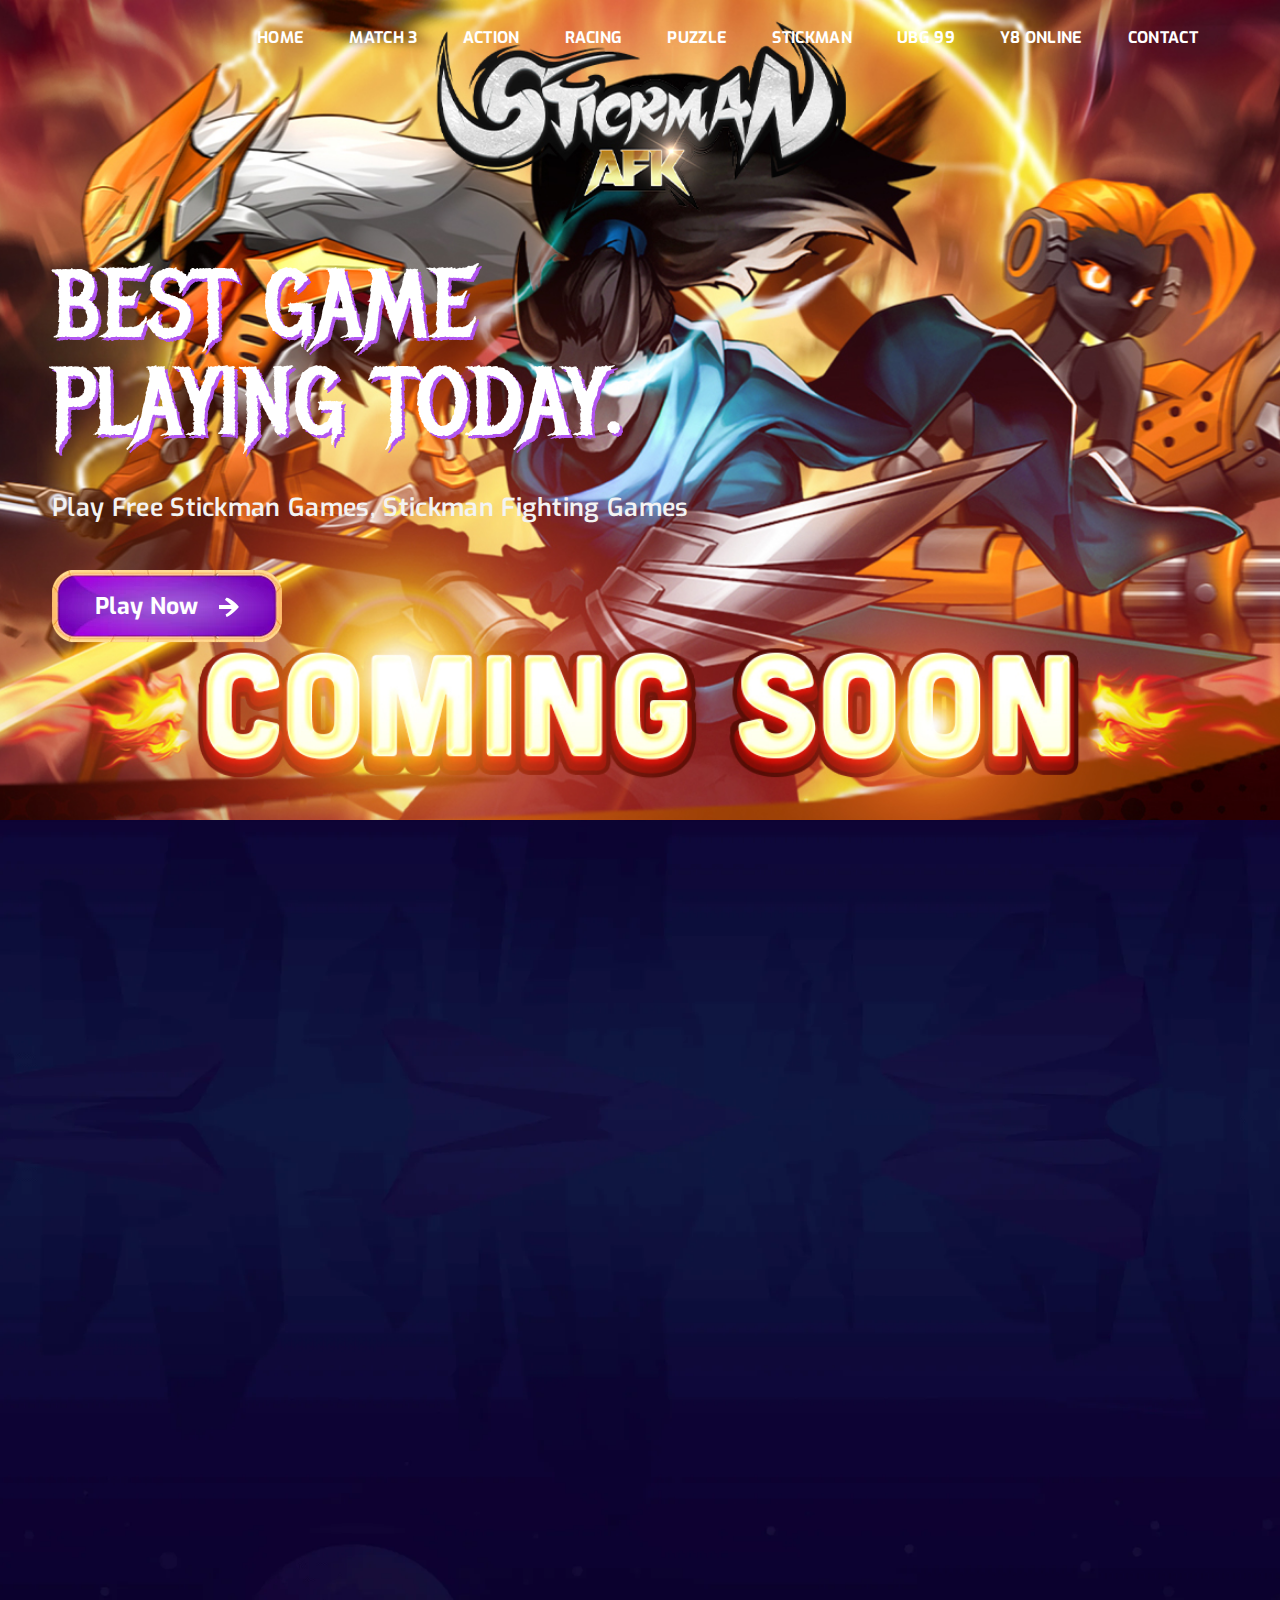
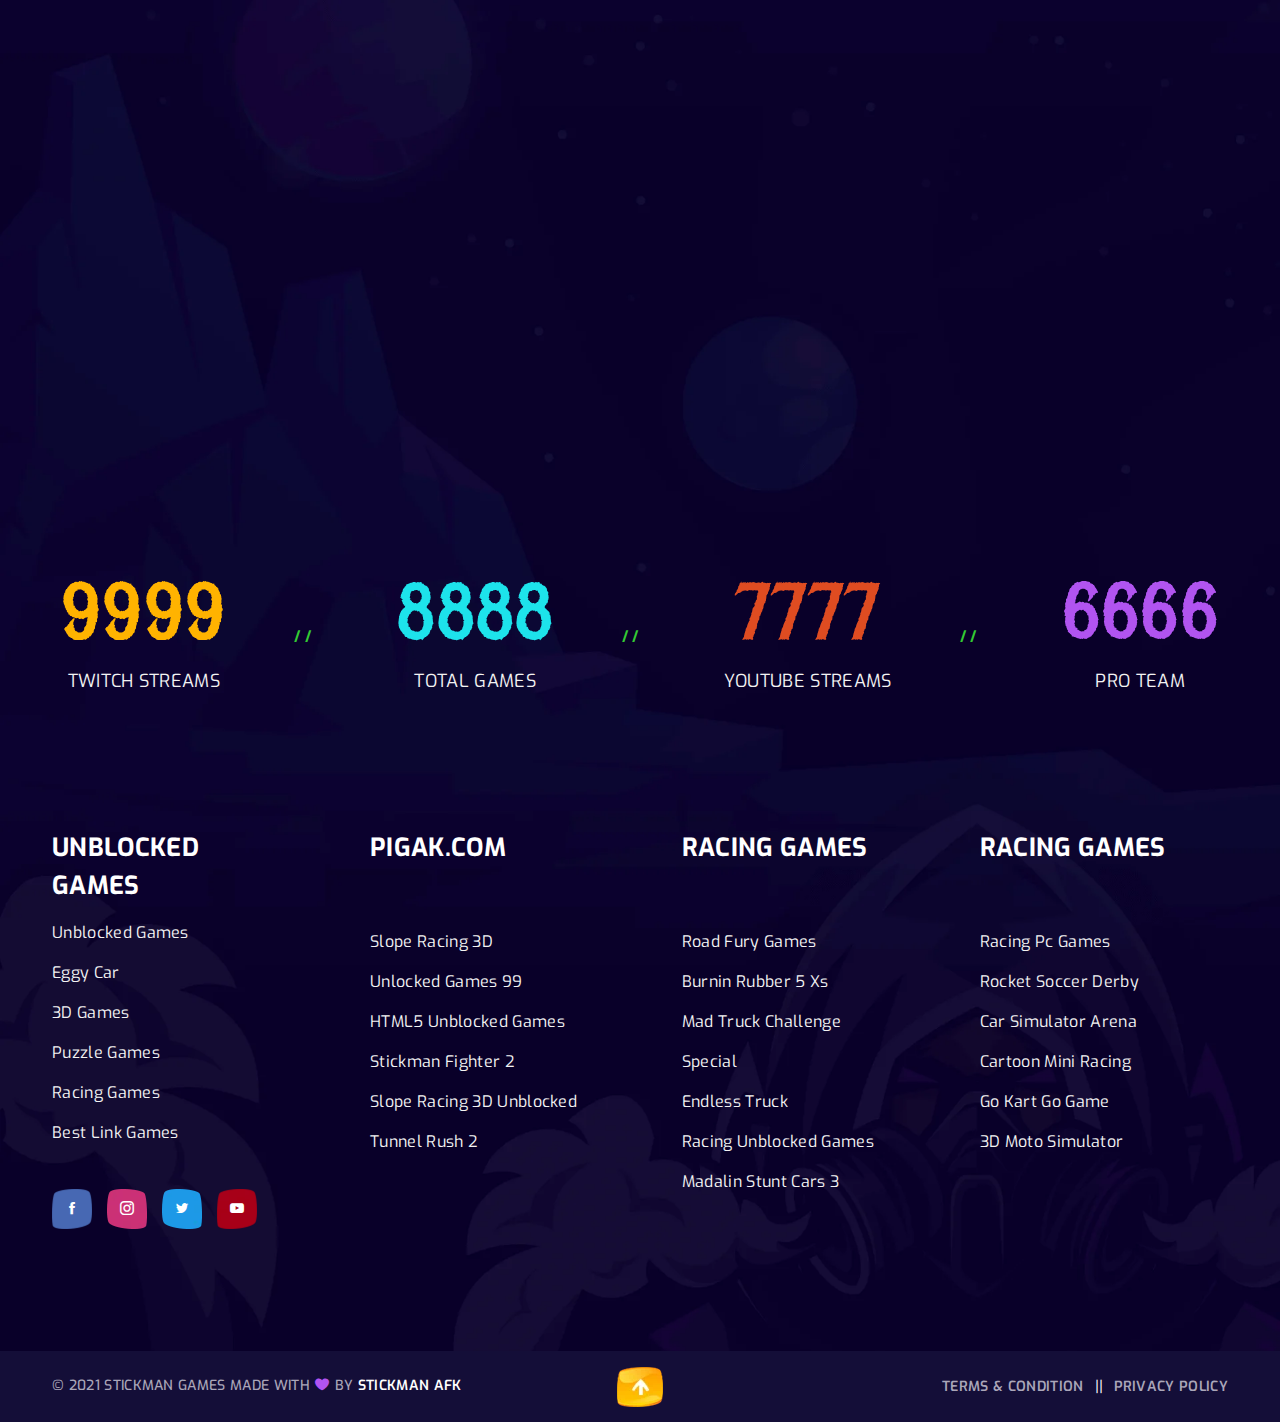
==== index.html @ e015d8ce "update" ====
<!doctype html>
<html class="no-js" lang="en">
    <head>
    <meta charset="utf-8">
    <meta http-equiv="x-ua-compatible" content="ie=edge">
    <title>Stickman AFK - Stickman Fighting Games</title>
    <meta name="description" content="Bonx is a terrific esports website template with a slick and modern look.  It’s a robust gaming HTML template for bloggers and online gamers who want to share their enthusiasm for games on the internet."/>
    <meta name="keywords" content="	bootstrap, clean, esports, game, game portal, Game website, gamer, games, gaming, magazine, match, modern, online game, sport, sports">
    <meta name="author" content="Code Carnival">
    <meta name="viewport" content="width=device-width, initial-scale=1">
    <!-- Add site Favicon -->
    <link rel="shortcut icon" href="assets/img/favicon.ico" type="image/png">

    <!-- CSS 
    ========================= -->
    <link rel="preconnect" href="https://fonts.googleapis.com">
    <link rel="preconnect" href="https://fonts.gstatic.com" crossorigin>
    <link href="https://fonts.googleapis.com/css2?family=Exo:ital,wght@0,100;0,200;0,300;0,400;0,500;0,600;0,700;0,800;0,900;1,100;1,200;1,300;1,400;1,500;1,600;1,700;1,800;1,900&family=Metal+Mania&display=swap" rel="stylesheet">

    <link rel="stylesheet" href="assets/css/vendor/bootstrap.min.css">
    <link rel="stylesheet" href="assets/css/slick.css">
    <link rel="stylesheet" href="assets/css/icofont.min.css">
    <link rel="stylesheet" href="assets/css/animate.css">
    <link rel="stylesheet" href="assets/css/nice-select.css">
    <link rel="stylesheet" href="assets/css/magnific-popup.css">
    <!-- Main Style CSS -->
    <link rel="stylesheet" href="assets/css/style.css">
    <meta name="google-site-verification" content="j2rJjGB6DORj92zEKxpAeCwehFpdyvsWDO4fU6Xma70" />
    <!-- Google tag (gtag.js) -->
    <script async src="https://www.googletagmanager.com/gtag/js?id=G-11KP420MBT"></script>
    <script>
    window.dataLayer = window.dataLayer || [];
    function gtag(){dataLayer.push(arguments);}
    gtag('js', new Date());

    gtag('config', 'G-11KP420MBT');
    </script>
    </head>
    <body class="body__bg" data-bgimg="assets/img/bg/body-bg.webp">

    <!--header area start-->
    <header class="header_section header_transparent sticky-header">
        <div class="container">
            <div class="row">
                <div class="col-12">
                    <div class="main_header d-flex justify-content-between align-items-center">
                        <div class="header_logo"></div>
                        <!--main menu start-->
                        <div class="main_menu d-none d-lg-block"> 
                            <nav>  
                                <ul class="d-flex">
                                    <li><a href="index.html">Home</a></li> 
                                    <li><a href="https://pigak.com/3d-game.html" target="_blank">Match 3</a></li>
                                    <li><a href="https://pigak.com/action.html" target="_blank">Action</a></li>
                                    <li><a href="https://racingpcgame.com" target="_blank">Racing</a></li>
                                    <li><a href="https://pigak.com/puzzle.html" target="_blank">Puzzle</a></li>
                                    <li><a href="https://stickmanafk.github.io" target="_blank">Stickman</a></li>
                                    <li><a href="https://unblockedgames99.github.io" target="_blank">Ubg 99</a></li>
                                    <li><a href="https://y8online.github.io" target="_blank">Y8 online</a></li>
                                    <li><a href="contact.html">Contact</a></li>
                                </ul>  
                            </nav>
                        </div>
                        <!--main menu end-->
                    </div>
                </div>
            </div>
        </div>
    </header>
    <!--header area end-->

    <!--offcanvas menu area start-->
    <div class="offcanvas offcanvas-start" tabindex="-1" id="offcanvasMenu">
        <div class="offcanvas-header justify-content-end">
            <button type="button" class="btn-close text-reset" data-bs-dismiss="offcanvas" aria-label="Close"></button>
        </div>
        <div class="offcanvas-body">
            <ul class="offcanvas_main_menu">
                <li class="menu-item-has-children active">
                    <a href="index.html">Home</a>
                </li>
                <li class="menu-item-has-children"><a href="#">Match</a></li>
                <li class="menu-item-has-children"><a href="#">Pages</a></li>
                <li class="menu-item-has-children">
                    <a href="#">blog</a></li>
                <li class="menu-item-has-children"><a href="contact.html">Contact Us</a></li>
            </ul>
        </div>
    </div>
    <!--offcanvas menu area end-->

    <!-- page wrapper start -->
    <div class="page_wrapper">

        <!--slide banner section start-->
        <section class="hero_banner_section d-flex align-items-center mb-130" data-bgimg="assets/img/stickmanfighter2/stickman-afk.jpg">
            <div class="container">
                <div class="hero_banner_inner">
                    <div class="row align-items-center">
                        <div class="col-12">
                            <div class="hero_content">
                                <h1 class="wow fadeInUp" data-wow-delay="0.1s" data-wow-duration="1.1s">Best Game <br>
                                    Playing Today.</h1>
                                <p class="wow fadeInUp" data-wow-delay="0.2s" data-wow-duration="1.2s">Play Free Stickman Games, Stickman Fighting Games</p>
                                <a class="btn btn-link wow fadeInUp" data-wow-delay="0.3s" data-wow-duration="1.3s" href="stickman-fighter-2.html">Play Now <img width="20" height="20" src="assets/img/icon/arrrow-icon.webp" alt="stickman-fighter-epic-battle-2"> </a>
                            </div>
                        </div>
                    </div>
                </div>    
            </div>
        </section>
        <!--slider area end-->
        <!-- player list section start -->
        <section class="player_list_section mb-125">
                    <div class="container">
                        <div class="row mb-n50">

                            <div class="col-lg-4 col-md-6 col-12 mb-50"> 
                                <!--  Single Player List Start-->
                                <div class="player_list_single_item wow fadeInLeft" data-wow-delay="0.3s" data-wow-duration="1.1s">
                                    <div class="top">
                                        <a class="image" href=""><img src="assets/img/stickmanfighter2/stickman-fighter-epic-battle-2.png" alt="stickman-fighter-epic-battle-2"></a>
                                        <div class="overlay">
                                            <div class="social-link">
                                                <a href="https://www.instagram.com/racingpcgames" target="_blank" rel="noopener noreferrer"><i class="icofont-instagram"></i></a> 
                                                <a href="https://www.facebook.com/unblockedgames" target="_blank" rel="noopener noreferrer"><i class="icofont-facebook"></i></a> 
                                                <a href="https://twitter.com/gamesnoads" target="_blank" rel="noopener noreferrer"><i class="icofont-twitter"></i></a> 
                                                <a href="https://www.youtube.com/@unblockedgamesworld" target="_blank" rel="noopener noreferrer"><i class="icofont-youtube-play"></i></a> 
                                            </div>
                                        </div>
                                    </div>
                                    <div class="content">
                                        <h4 class="title"><a href="stickman-fighter-2.html">Stickman Fighter 2</a></h4>
                                        <h5 class="level-text"></h5>
        
                                        <div class="content-shape-img">
                                            <img width="351" height="126" src="assets/img/others/tam-text-shape.webp" alt="stickman-fighter-2">
                                            <img width="351" height="126" src="assets/img/others/tam-text-shape2.webp" alt="stickman-fighter-epic-battle-2">
                                        </div>
                                    </div>
        
                                </div>
                                <!--  Single Player List End-->
                            </div>

                            <div class="col-lg-4 col-md-6 col-12 mb-50">
                                <!--  Single Player List Start-->
                                <div class="player_list_single_item wow fadeInLeft" data-wow-delay="0.1s" data-wow-duration="1.1s">
                                    <div class="top">
                                        <a class="image" href="stick-merge-halloween.html"><img src="assets/img/stickmergehalloween/stick-merge-halloween-logo.png" alt="stick-merge-halloween"></a>
                                        <div class="overlay">
                                            <div class="social-link">
                                                <a href="https://www.instagram.com/racingpcgames" target="_blank" rel="noopener noreferrer"><i class="icofont-instagram"></i></a> 
                                                <a href="https://www.facebook.com/unblockedgames" target="_blank" rel="noopener noreferrer"><i class="icofont-facebook"></i></a> 
                                                <a href="https://twitter.com/gamesnoads" target="_blank" rel="noopener noreferrer"><i class="icofont-twitter"></i></a> 
                                                <a href="https://www.youtube.com/@unblockedgamesworld" target="_blank" rel="noopener noreferrer"><i class="icofont-youtube-play"></i></a> 
                                            </div>
                                        </div>
                                    </div>
                                    <div class="content">
                                        <h4 class="title"><a href="stick-merge-halloween.html">Stick Merge Halloween</a></h4>
                                        <h5 class="level-text"></h5>
        
                                        <div class="content-shape-img">
                                            <img width="351" height="126" src="assets/img/others/tam-text-shape.webp" alt="stick-merge-halloween">
                                            <img width="351" height="126" src="assets/img/others/tam-text-shape2.webp" alt="stick-merge-halloween">
                                        </div>
                                    </div>
        
                                </div>
                                <!--  Single Player List End-->
                            </div>
                            <div class="col-lg-4 col-md-6 col-12 mb-50">
                                <!--  Single Player List Start-->
                                <div class="player_list_single_item wow fadeInLeft" data-wow-delay="0.2s" data-wow-duration="1.1s">
                                    <div class="top">
                                        <a class="image" href="stick-merge.html"><img src="assets/img/stickmerge/stickmerge.png" alt="stick-merge"></a>
                                        <div class="overlay">
                                            <div class="social-link">
                                                <a href="https://www.instagram.com/racingpcgames" target="_blank" rel="noopener noreferrer"><i class="icofont-instagram"></i></a> 
                                                <a href="https://www.facebook.com/unblockedgames" target="_blank" rel="noopener noreferrer"><i class="icofont-facebook"></i></a> 
                                                <a href="https://twitter.com/gamesnoads" target="_blank" rel="noopener noreferrer"><i class="icofont-twitter"></i></a> 
                                                <a href="https://www.youtube.com/@unblockedgamesworld" target="_blank" rel="noopener noreferrer"><i class="icofont-youtube-play"></i></a> 
                                            </div>
                                        </div>
                                    </div>
                                    <div class="content">
                                        <h4 class="title"><a href="stick-merge.html">Stick Merge</a></h4>
                                        <h5 class="level-text"></h5>
        
                                        <div class="content-shape-img">
                                            <img width="351" height="126" src="assets/img/others/tam-text-shape.webp" alt="stick-merge">
                                            <img width="351" height="126" src="assets/img/others/tam-text-shape2.webp" alt="stick-merge">
                                        </div>
                                    </div>
        
                                </div>
                                <!--  Single Player List End-->
                            </div>
                            <div class="col-lg-4 col-md-6 col-12 mb-50">
                                <!--  Single Player List Start-->
                                <div class="player_list_single_item wow fadeInLeft" data-wow-delay="0.4s" data-wow-duration="1.1s">
                                    <div class="top">
                                        <a class="image" href=""><img src="assets/img/stickmanfighter/logo.png" alt="stickman-fighter-epic-battle"></a>
                                        <div class="overlay">
                                            <div class="social-link">
                                                <a href="https://www.instagram.com/racingpcgames" target="_blank" rel="noopener noreferrer"><i class="icofont-instagram"></i></a> 
                                                <a href="https://www.facebook.com/unblockedgames" target="_blank" rel="noopener noreferrer"><i class="icofont-facebook"></i></a> 
                                                <a href="https://twitter.com/gamesnoads" target="_blank" rel="noopener noreferrer"><i class="icofont-twitter"></i></a> 
                                                <a href="https://www.youtube.com/@unblockedgamesworld" target="_blank" rel="noopener noreferrer"><i class="icofont-youtube-play"></i></a> 
                                            </div>
                                        </div>
                                    </div>
                                    <div class="content">
                                        <h4 class="title"><a href="stickman-fighter.html">Stickman Fighter Epic Battle</a></h4>
                                        <h5 class="level-text"></h5>
        
                                        <div class="content-shape-img">
                                            <img width="351" height="126" src="assets/img/others/tam-text-shape.webp" alt="">
                                            <img width="351" height="126" src="assets/img/others/tam-text-shape2.webp" alt="">
                                        </div>
                                    </div>
        
                                </div>
                            </div>
                            <div class="col-lg-4 col-md-6 col-12 mb-50">
                                <!--  Single Player List Start-->
                                <div class="player_list_single_item wow fadeInLeft" data-wow-delay="0.5s" data-wow-duration="1.1s">
                                    <div class="top">
                                        <a class="image" href=""><img src="assets/img/stickmanhook/stickmanhook.png" alt="stickman-hook"></a>
                                        <div class="overlay">
                                            <div class="social-link">
                                                <a href="https://www.instagram.com/racingpcgames" target="_blank" rel="noopener noreferrer"><i class="icofont-instagram"></i></a> 
                                                <a href="https://www.facebook.com/unblockedgames" target="_blank" rel="noopener noreferrer"><i class="icofont-facebook"></i></a> 
                                                <a href="https://twitter.com/gamesnoads" target="_blank" rel="noopener noreferrer"><i class="icofont-twitter"></i></a> 
                                                <a href="https://www.youtube.com/@unblockedgamesworld" target="_blank" rel="noopener noreferrer"><i class="icofont-youtube-play"></i></a> 
                                            </div>
                                        </div>
                                    </div>
                                    <div class="content">
                                        <h4 class="title"><a href="stickman-hook.html">Stickman Hook</a></h4>
                                        <h5 class="level-text"></h5>
        
                                        <div class="content-shape-img">
                                            <img width="351" height="126" src="assets/img/others/tam-text-shape.webp" alt="">
                                            <img width="351" height="126" src="assets/img/others/tam-text-shape2.webp" alt="">
                                        </div>
                                    </div>
        
                                </div>
                                <!--  Single Player List End-->
                            </div>
                            <div class="col-lg-4 col-md-6 col-12 mb-50">
                                <!--  Single Player List Start-->
                                <div class="player_list_single_item wow fadeInLeft" data-wow-delay="0.6s" data-wow-duration="1.1">
                                    <div class="top">
                                        <a class="image" href=""><img src="assets/img/thespearstickman/the-spear-stickman.png" alt="the-spear-stickman"></a>
                                        <div class="overlay">
                                            <div class="social-link">
                                                <a href="https://www.instagram.com/racingpcgames" target="_blank" rel="noopener noreferrer"><i class="icofont-instagram"></i></a> 
                                                <a href="https://www.facebook.com/unblockedgames" target="_blank" rel="noopener noreferrer"><i class="icofont-facebook"></i></a> 
                                                <a href="https://twitter.com/gamesnoads" target="_blank" rel="noopener noreferrer"><i class="icofont-twitter"></i></a> 
                                                <a href="https://www.youtube.com/@unblockedgamesworld" target="_blank" rel="noopener noreferrer"><i class="icofont-youtube-play"></i></a> 
                                            </div>
                                        </div>
                                    </div>
                                    <div class="content">
                                        <h4 class="title"><a href="the-spear-stickman.html">The Spear Stickman</a></h4>
                                        <h5 class="level-text"></h5>
        
                                        <div class="content-shape-img">
                                            <img width="351" height="126" src="assets/img/others/tam-text-shape.webp" alt="">
                                            <img width="351" height="126" src="assets/img/others/tam-text-shape2.webp" alt="">
                                        </div>
                                    </div>
        
                                </div>
                                <!--  Single Player List End-->
                            </div>
                        </div>
                    </div>
        </section>
        <!-- player list section end -->
        <!-- counterup section start -->
        <section class="counterup_section mb-130">
            <div class="container">
                <div class="row">
                    <div class="col-12">
                        <div class="counterup_inner d-flex justify-content-center">
                            <div class="single_counterup one">
                                <div class="counterup_text">
                                    <h2 class="counterup color1">9999</h2>
                                    <span>TWITCH STREAMS</span>
                                    </div>
                            </div>
                            <div class="single_counterup two">
                                    <div class="counterup_text">
                                    <h2 class="counterup color2">8888</h2>
                                    <span>TOTAL GAMES</span>
                                    </div>
                            </div>
                            <div class="single_counterup three">
                                <div class="counterup_text">
                                    <h2 class="counterup color3">7777</h2>
                                        <span>YOUTUBE STREAMS</span>
                                    </div>
                                    </div>
                            <div class="single_counterup four">
                                <div class="counterup_text">
                                    <h2 class="counterup color4">6666</h2>
                                        <span>PRO TEAM</span>
                                </div>
                            </div>
                        </div>
                    </div>
                 </div>
            </div>
        </section>
        <!-- counterup section end -->
    </div>
    <!-- page wrapper end -->

        <!--footer area start-->
        <footer class="footer_widgets">
            <div class="main_footer">
                <div class="container">
                    <div class="row">
                        <div class="col-12">
                            <div class="main_footer_inner d-flex">
                                <div class="footer_widget_list">
                                    <div class="footer_logo">
                                        <div class="footer_menu">
                                            <h3>Unblocked Games</h3>
                                            <ul>
                                                <li><a href="https://pigak.com">Unblocked Games</a></li>
                                                <li><a href="https://pigak.com/eggy-car.html/">Eggy Car</a></li>
                                                <li><a href="https://pigak.com/3d-game.html/">3D Games</a></li>
                                                <li><a href="https://pigak.com/puzzle.html">Puzzle Games</a></li>
                                                <li><a href="https://pigak.com/racing.html">Racing Games</a></li>
                                                <li><a href="https://pigak.com/best-link.html">Best Link Games</a></li>
                                            </ul>
                                        </div>
                                    </div>
                                    <div class="footer_social">
                                        <ul class="d-flex">
                                            <div class="social-link">
                                                <ul class="d-flex">
                                                    <li><a aria-label="facebook" class="facebook" href="https://www.facebook.com/unblockedgames"><i class="icofont-facebook"></i></a></li>
                                                    <li><a aria-label="instagram" class="dribbble" href="https://www.instagram.com/racingpcgames"><i class="icofont-instagram"></i></a></li>
                                                    <li><a aria-label="twitter" class="twitter" href="https://twitter.com/gamesnoads"><i class="icofont-twitter"></i></a></li>
                                                    <li><a aria-label="youtube" class="youtube" href="https://www.youtube.com/@pcracinggames"><i class="icofont-youtube-play"></i></a></li>
                                                </ul>
                                            </div>
                                        </ul>
                                    </div>
                                </div>
                                <div class="footer_widget_list contact">
                                    <h3>Pigak.com</h3>
                                    <div class="footer_menu">
                                        <ul>
                                            <li><a href="https://pigak.com/slope-racing-3d.html">Slope Racing 3D</a></li>
                                            <li><a href="https://pigak.com/">Unlocked Games 99</a></li>
                                            <li><a href="https://pigak.com/">HTML5 Unblocked Games</a></li>
                                            <li><a href="https://pigak.com/">Stickman Fighter 2</a></li>
                                            <li><a href="https://pigak.com/">Slope Racing 3D Unblocked</a></li>
                                            <li><a href="https://pigak.com/tunnel-rush-2.html">Tunnel Rush 2</a></li>
                                        </ul>
                                    </div>
                                </div>
                                <div class="footer_widget_list footer_list_menu">
                                    <h3>Racing Games</h3>
                                    <div class="footer_menu">
                                        <ul>
                                            <li><a href="https://racingpcgame.com/road-fury.html">Road Fury Games</a></li>
                                            <li><a href="https://racingpcgame.com/burnin-rubber-5-xs.html">Burnin Rubber 5 Xs</a></li>
                                            <li><a href="https://racingpcgame.com/mad-truck-challenge-special.html">Mad Truck Challenge Special</a></li>
                                            <li><a href="https://racingpcgame.com/endless-truck.html">Endless Truck</a></li>
                                            <li><a href="https://racingpcgame.com/">Racing Unblocked Games</a></li>
                                            <li><a href="https://racingpcgame.com/madalin-stunt-cars-3.html">Madalin Stunt Cars 3</a></li>
                                        </ul>
                                    </div>
                                </div>
                                <div class="footer_widget_list footer_list_menu">
                                    <h3>Racing Games</h3>
                                    <div class="footer_menu">
                                        <ul>
                                            <li><a href="https://racingpcgame.com/">Racing Pc Games</a></li>
                                            <li><a href="https://racingpcgame.com/">Rocket Soccer Derby</a></li>
                                            <li><a href="https://racingpcgame.com/">Car Simulator Arena</a></li>
                                            <li><a href="https://racingpcgame.com/">Cartoon Mini Racing</a></li>
                                            <li><a href="https://racingpcgame.com/">Go Kart Go Game</a></li>
                                            <li><a href="https://racingpcgame.com/">3D Moto Simulator</a></li>
                                        </ul>
                                    </div>
                                </div>
                            </div>
                        </div> 
                    </div>
                </div>
            </div>
            <div class="footer_bottom">
                <div class="container">
                    <div class="row">
                        <div class="col-12">
                            <div class="footer_bottom_inner d-flex justify-content-between">
                                <div class="copyright_right">
                                    <p> © 2021  Stickman Games Made with  <i class="icofont-heart"></i>  by <a href="https://stickmanafk.github.io/">Stickman AFK</a></p>
                                </div>
                                <div class="footer_bottom_link_menu">
                                    <ul class="d-flex">
                                        <li><a href="about.html">Terms & Condition  </a></li>
                                        <li><a href="about.html">Privacy Policy  </a></li>
                                    </ul>
                                </div>
    
                                <div class="scroll__top_icon">
                                    <a id="scroll-top" href="#"><img aria-label="scroll-top" width="46" height="40" src="assets/img/icon/scroll-top.webp" alt=""></a>
                                </div>
                            </div>
                        </div>
                    </div>
                </div>
            </div>
        </footer>
        <!--footer area end-->

   
<!-- JS
============================================ -->
<!--modernizr min js here-->
<script src="assets/js/vendor/modernizr-3.7.1.min.js"></script>

<!-- Vendor JS -->
<script src="assets/js/vendor/jquery-3.6.0.min.js"></script>
<script src="assets/js/vendor/jquery-migrate-3.3.2.min.js"></script>
<script src="assets/js/vendor/popper.js"></script>
<script src="assets/js/vendor/bootstrap.min.js"></script>
<script src="assets/js/slick.min.js"></script>
<script src="assets/js/wow.min.js"></script>
<script src="assets/js/jquery.nice-select.js"></script>
<script src="assets/js/jquery.magnific-popup.min.js"></script>
<script src="assets/js/jquery.counterup.min.js"></script>
<script src="assets/js/jquery-waypoints.js"></script>

<!-- Main JS -->
<script src="assets/js/main.js"></script>
</body>
</html>
---- assets/css/nice-select.css ----
/*--
    - nice-select
-----------------------------------*/
.nice-select {-webkit-tap-highlight-color: transparent;background-color: #fff;border-radius: 5px;border: solid 1px #e8e8e8;-webkit-box-sizing: border-box;box-sizing: border-box;clear: both;cursor: pointer;display: block;float: left;font-family: inherit;font-size: 14px;font-weight: normal;height: 42px;line-height: 40px;outline: none;padding-left: 18px;padding-right: 30px;position: relative;text-align: left !important;-webkit-transition: all 0.2s ease-in-out;transition: all 0.2s ease-in-out;-webkit-user-select: none;-moz-user-select: none;-ms-user-select: none;user-select: none;white-space: nowrap;width: auto; }.nice-select:hover {border-color: #dbdbdb; }.nice-select:active, .nice-select.open, .nice-select:focus {border-color: #999; }.nice-select:after {border-bottom: 2px solid #999;border-right: 2px solid #999;content: '';display: block;height: 5px;margin-top: -4px;pointer-events: none;position: absolute;right: 12px;top: 50%;-webkit-transform-origin: 66% 66%;transform-origin: 66% 66%;-webkit-transform: rotate(45deg);transform: rotate(45deg);-webkit-transition: all 0.15s ease-in-out;transition: all 0.15s ease-in-out;width: 5px; }.nice-select.open:after {-webkit-transform: rotate(-135deg);transform: rotate(-135deg); }.nice-select.open .list {opacity: 1;pointer-events: auto;-webkit-transform: scale(1) translateY(0);transform: scale(1) translateY(0); }.nice-select.disabled {border-color: #ededed;color: #999;pointer-events: none; }.nice-select.disabled:after {border-color: #cccccc; }.nice-select.wide {width: 100%; }.nice-select.wide .list {left: 0 !important;right: 0 !important; }.nice-select.right {float: right; }.nice-select.right .list {left: auto;right: 0; }.nice-select.small {font-size: 12px;height: 36px;line-height: 34px; }.nice-select.small:after {height: 4px;width: 4px; }.nice-select.small .option {line-height: 34px;min-height: 34px; }.nice-select .list {background-color: #fff;border-radius: 5px;-webkit-box-shadow: 0 0 0 1px rgba(68, 68, 68, 0.11);box-shadow: 0 0 0 1px rgba(68, 68, 68, 0.11);-webkit-box-sizing: border-box;box-sizing: border-box;margin-top: 4px;opacity: 0;overflow: hidden;padding: 0;pointer-events: none;position: absolute;top: 100%;left: 0;-webkit-transform-origin: 50% 0;transform-origin: 50% 0;-webkit-transform: scale(0.75) translateY(-21px);transform: scale(0.75) translateY(-21px);-webkit-transition: all 0.2s cubic-bezier(0.5, 0, 0, 1.25), opacity 0.15s ease-out;transition: all 0.2s cubic-bezier(0.5, 0, 0, 1.25), opacity 0.15s ease-out;z-index: 9; }.nice-select .list:hover .option:not(:hover) {background-color: transparent !important; }.nice-select .option {cursor: pointer;font-weight: 400;line-height: 40px;list-style: none;min-height: 40px;outline: none;padding-left: 18px;padding-right: 29px;text-align: left;-webkit-transition: all 0.2s;transition: all 0.2s; }.nice-select .option:hover, .nice-select .option.focus, .nice-select .option.selected.focus {background-color: #f6f6f6; }.nice-select .option.selected {font-weight: bold; }.nice-select .option.disabled {background-color: transparent;color: #999;cursor: default; }.no-csspointerevents .nice-select .list {display: none; }.no-csspointerevents .nice-select.open .list {display: block; }
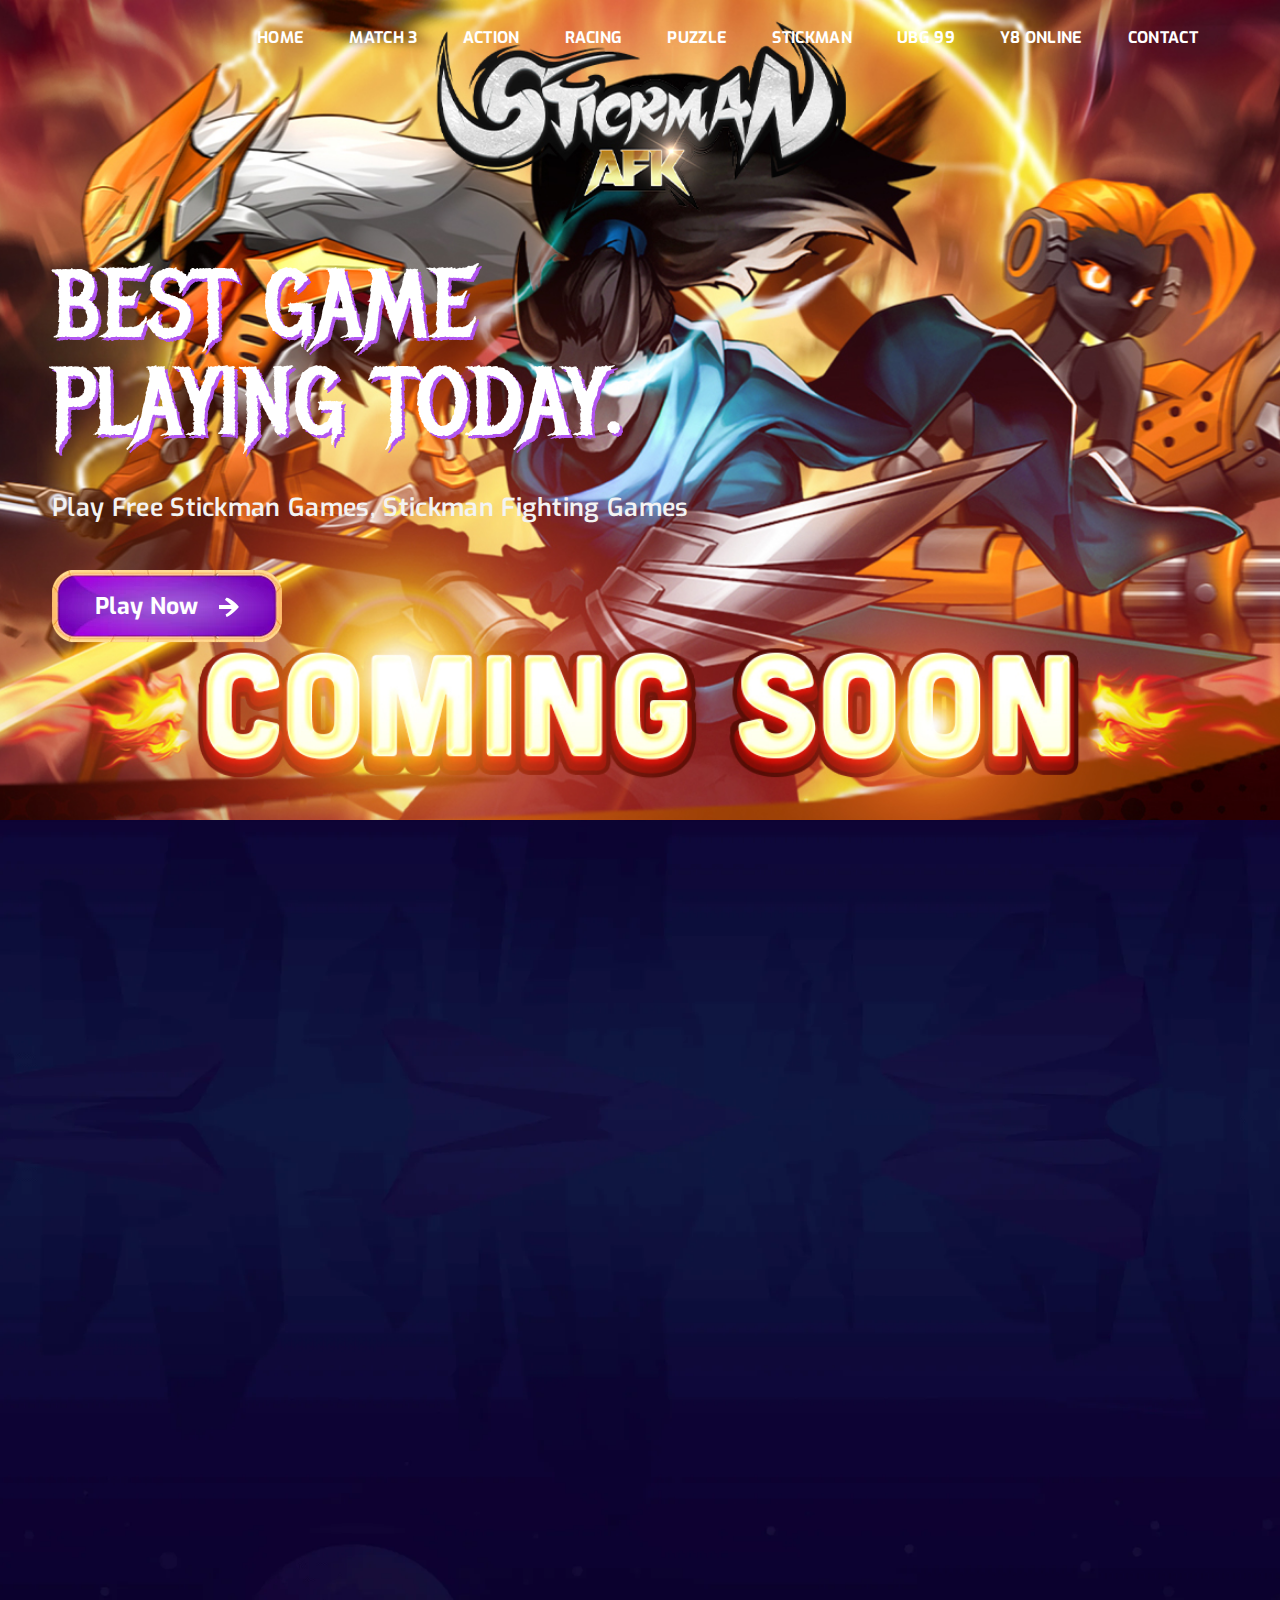
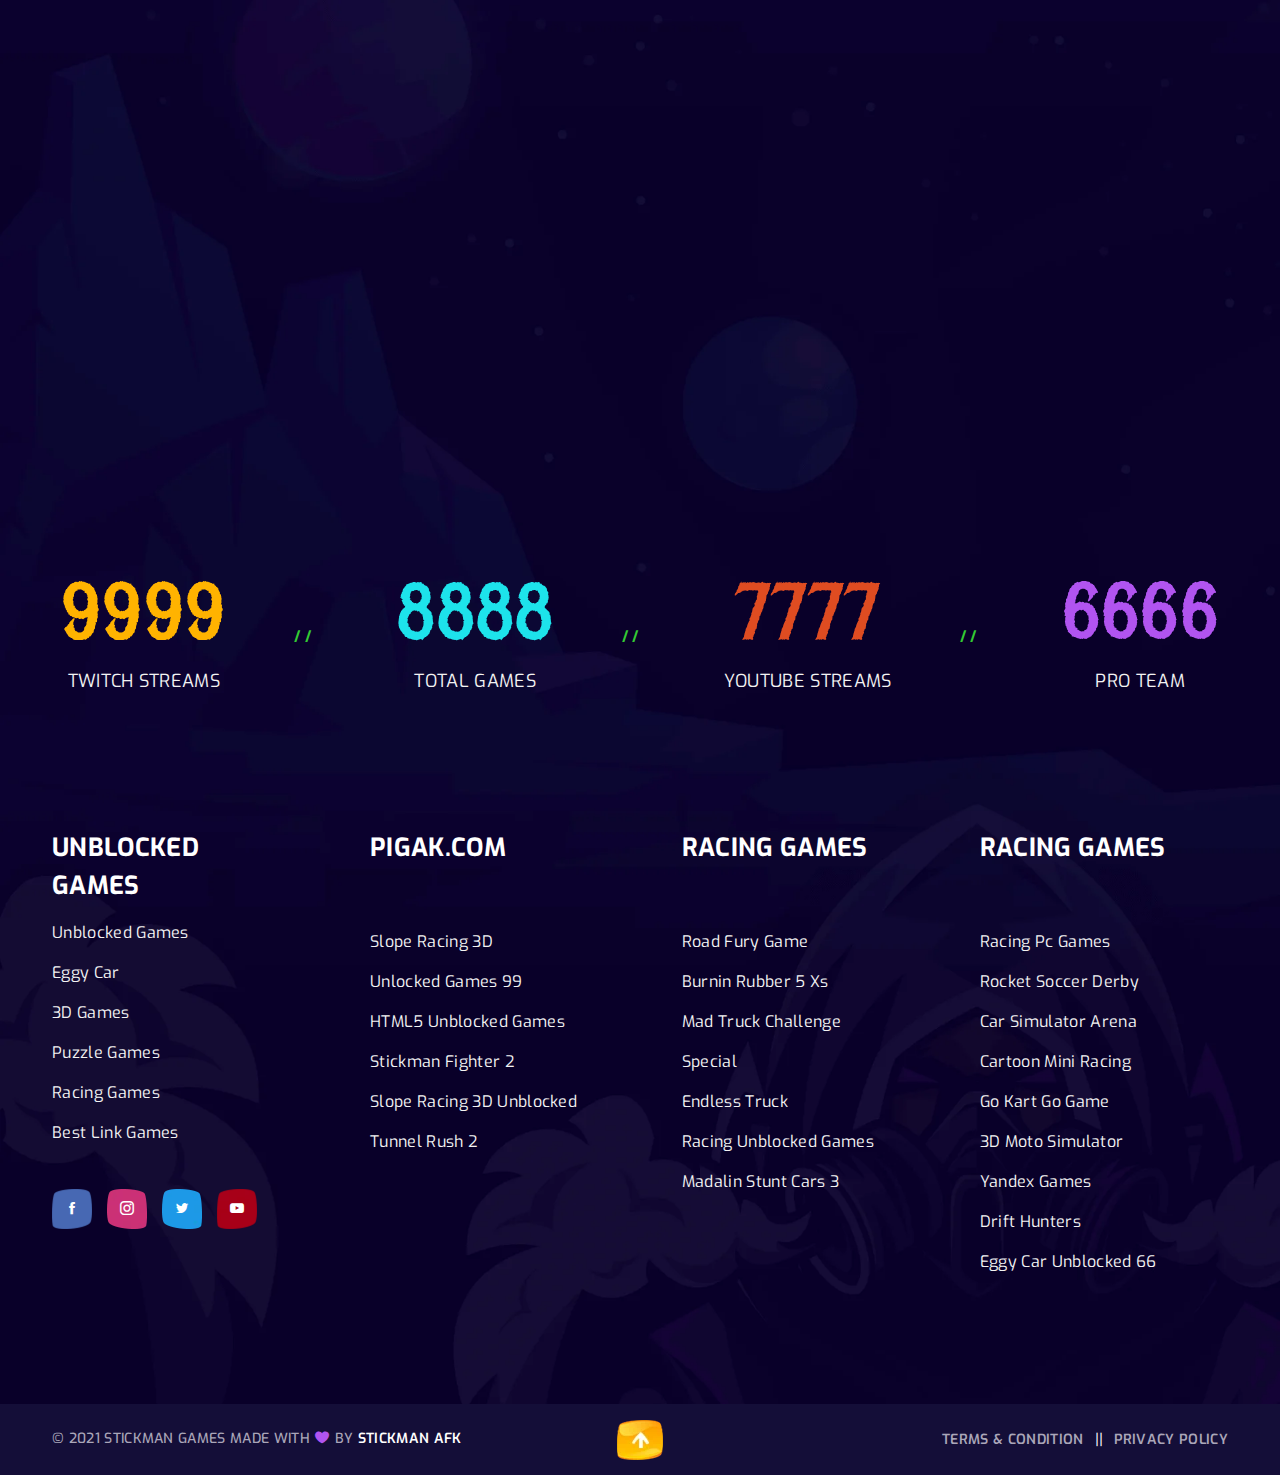
==== commit 4bba19f0: "fix" ====
--- a/index.html
+++ b/index.html
@@ -35,6 +35,8 @@
 
     gtag('config', 'G-11KP420MBT');
     </script>
+    <script async src="https://pagead2.googlesyndication.com/pagead/js/adsbygoogle.js?client=ca-pub-8564444292475105"
+    crossorigin="anonymous"></script>
     </head>
     <body class="body__bg" data-bgimg="assets/img/bg/body-bg.webp">
 
@@ -358,12 +360,12 @@
                                     <h3>Pigak.com</h3>
                                     <div class="footer_menu">
                                         <ul>
-                                            <li><a href="https://pigak.com/slope-racing-3d.html">Slope Racing 3D</a></li>
-                                            <li><a href="https://pigak.com/">Unlocked Games 99</a></li>
-                                            <li><a href="https://pigak.com/">HTML5 Unblocked Games</a></li>
-                                            <li><a href="https://pigak.com/">Stickman Fighter 2</a></li>
-                                            <li><a href="https://pigak.com/">Slope Racing 3D Unblocked</a></li>
-                                            <li><a href="https://pigak.com/tunnel-rush-2.html">Tunnel Rush 2</a></li>
+                                            <li><a href="https://pigak.com/slope-racing-3d.html" target="_blank">Slope Racing 3D</a></li>
+                                            <li><a href="https://pigak.com/" target="_blank">Unlocked Games 99</a></li>
+                                            <li><a href="https://pigak.com/" target="_blank">HTML5 Unblocked Games</a></li>
+                                            <li><a href="https://pigak.com/" target="_blank">Stickman Fighter 2</a></li>
+                                            <li><a href="https://pigak.com/" target="_blank">Slope Racing 3D Unblocked</a></li>
+                                            <li><a href="https://pigak.com/tunnel-rush-2.html" target="_blank">Tunnel Rush 2</a></li>
                                         </ul>
                                     </div>
                                 </div>
@@ -371,12 +373,12 @@
                                     <h3>Racing Games</h3>
                                     <div class="footer_menu">
                                         <ul>
-                                            <li><a href="https://racingpcgame.com/road-fury.html">Road Fury Games</a></li>
-                                            <li><a href="https://racingpcgame.com/burnin-rubber-5-xs.html">Burnin Rubber 5 Xs</a></li>
-                                            <li><a href="https://racingpcgame.com/mad-truck-challenge-special.html">Mad Truck Challenge Special</a></li>
-                                            <li><a href="https://racingpcgame.com/endless-truck.html">Endless Truck</a></li>
-                                            <li><a href="https://racingpcgame.com/">Racing Unblocked Games</a></li>
-                                            <li><a href="https://racingpcgame.com/madalin-stunt-cars-3.html">Madalin Stunt Cars 3</a></li>
+                                            <li><a href="https://racingpcgame.com/road-fury.html" target="_blank">Road Fury Game</a></li>
+                                            <li><a href="https://racingpcgame.com/burnin-rubber-5-xs.html" target="_blank">Burnin Rubber 5 Xs</a></li>
+                                            <li><a href="https://racingpcgame.com/mad-truck-challenge-special.html" target="_blank">Mad Truck Challenge Special</a></li>
+                                            <li><a href="https://racingpcgame.com/endless-truck.html" target="_blank">Endless Truck</a></li>
+                                            <li><a href="https://racingpcgame.com/" target="_blank">Racing Unblocked Games</a></li>
+                                            <li><a href="https://racingpcgame.com/madalin-stunt-cars-3.html" target="_blank">Madalin Stunt Cars 3</a></li>
                                         </ul>
                                     </div>
                                 </div>
@@ -384,12 +386,15 @@
                                     <h3>Racing Games</h3>
                                     <div class="footer_menu">
                                         <ul>
-                                            <li><a href="https://racingpcgame.com/">Racing Pc Games</a></li>
-                                            <li><a href="https://racingpcgame.com/">Rocket Soccer Derby</a></li>
-                                            <li><a href="https://racingpcgame.com/">Car Simulator Arena</a></li>
-                                            <li><a href="https://racingpcgame.com/">Cartoon Mini Racing</a></li>
-                                            <li><a href="https://racingpcgame.com/">Go Kart Go Game</a></li>
-                                            <li><a href="https://racingpcgame.com/">3D Moto Simulator</a></li>
+                                            <li><a href="https://racingpcgame.com/" target="_blank">Racing Pc Games</a></li>
+                                            <li><a href="https://racingpcgame.com/" target="_blank">Rocket Soccer Derby</a></li>
+                                            <li><a href="https://racingpcgame.com/" target="_blank">Car Simulator Arena</a></li>
+                                            <li><a href="https://racingpcgame.com/" target="_blank">Cartoon Mini Racing</a></li>
+                                            <li><a href="https://racingpcgame.com/" target="_blank">Go Kart Go Game</a></li>
+                                            <li><a href="https://racingpcgame.com/" target="_blank">3D Moto Simulator</a></li>
+                                            <li><a href="https://yandexgames.github.io/" target="_blank">Yandex Games</a></li>
+                                            <li><a href="https://drift-hunters.github.io/index.html" target="_blank">Drift Hunters</a></li>
+                                            <li><a href="https://eggycarunblocked66.github.io/index.html" target="_blank">Eggy Car Unblocked 66</a></li>
                                         </ul>
                                     </div>
                                 </div>
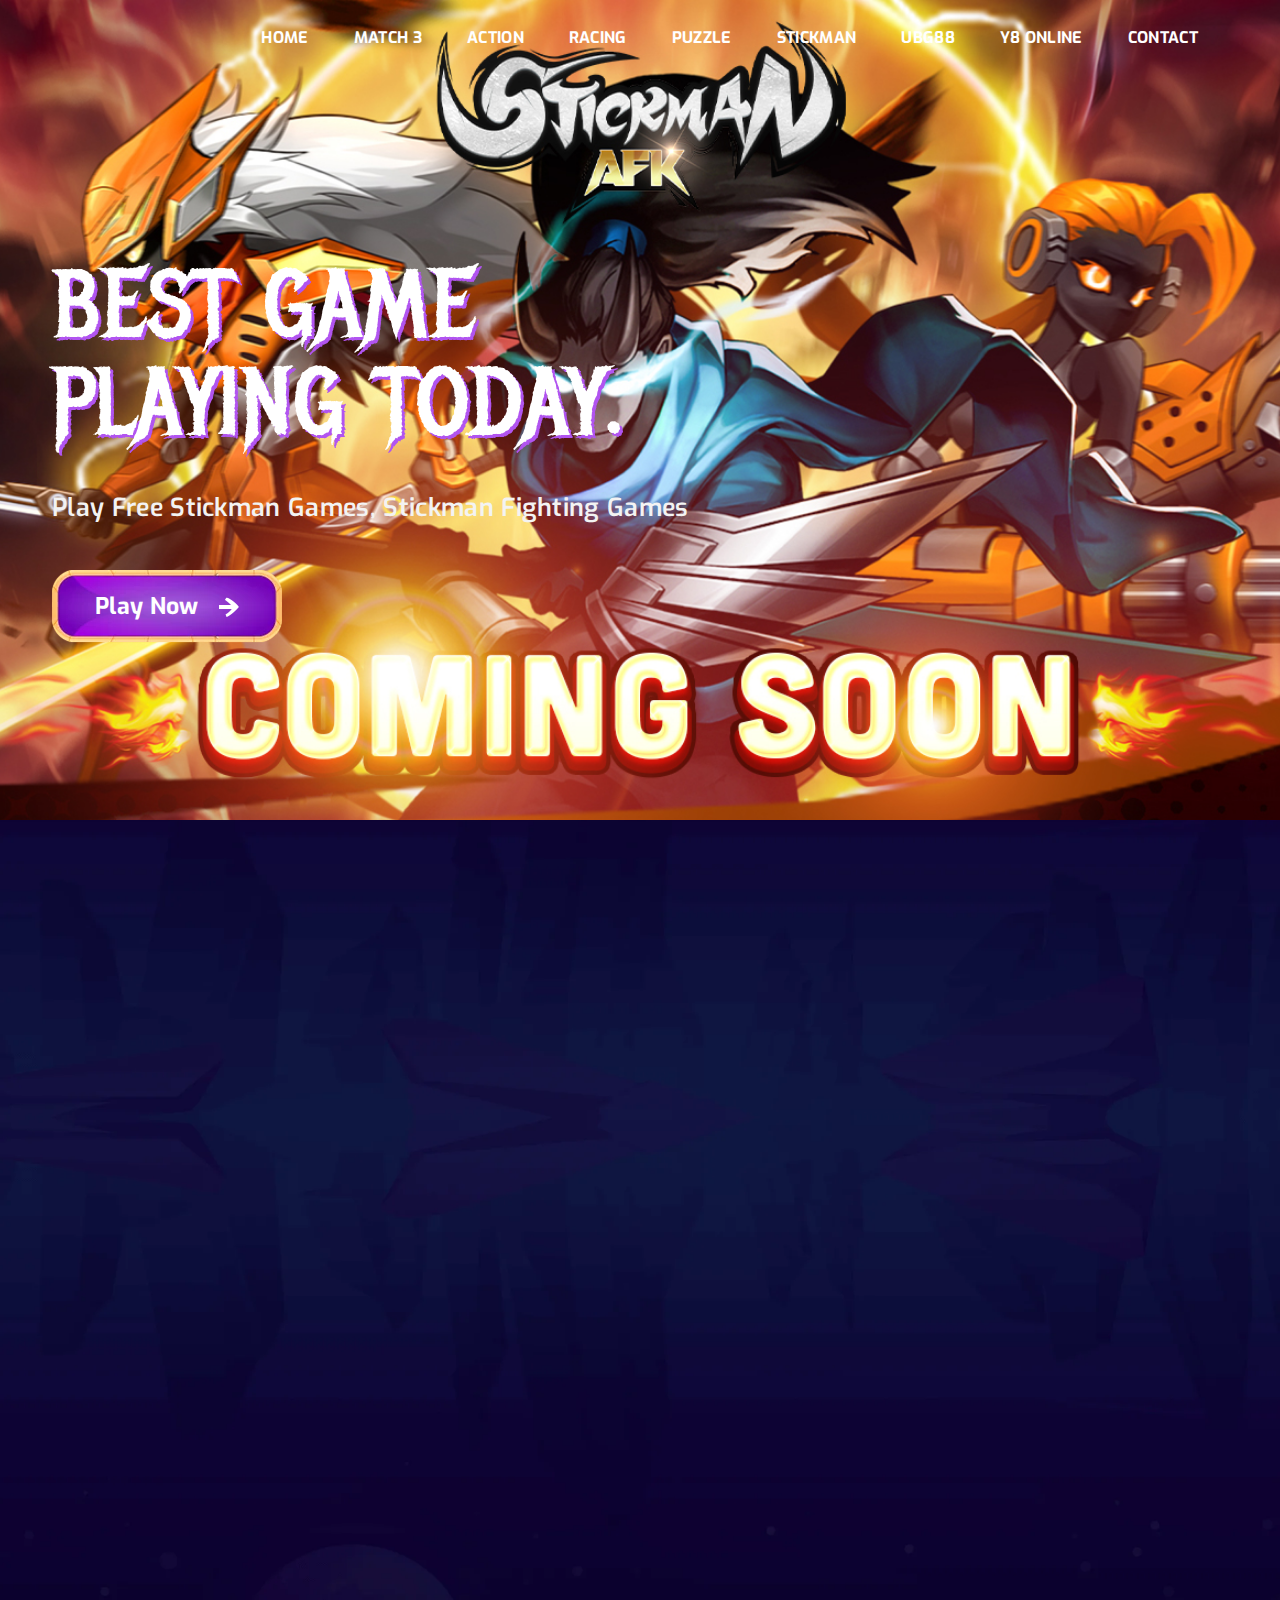
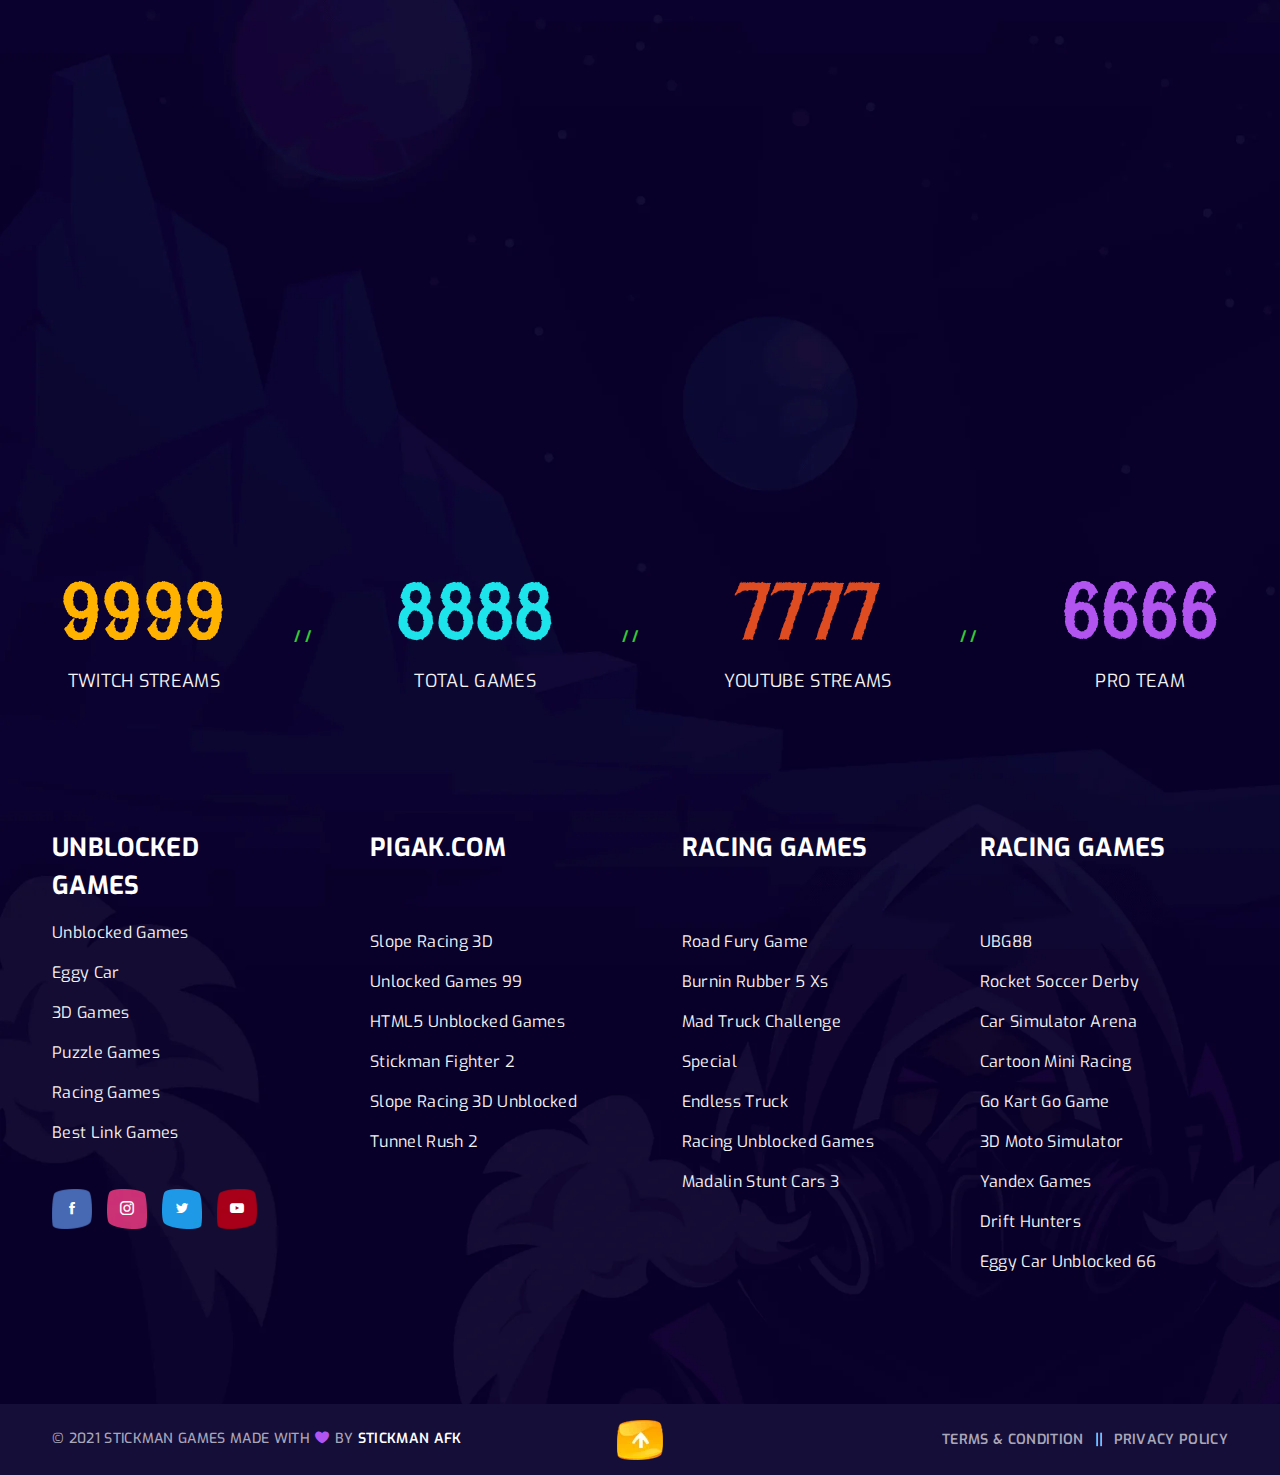
==== commit ca34d18a: "Update index.html" ====
--- a/index.html
+++ b/index.html
@@ -4,8 +4,21 @@
     <meta charset="utf-8">
     <meta http-equiv="x-ua-compatible" content="ie=edge">
     <title>Stickman AFK - Stickman Fighting Games</title>
-    <meta name="description" content="Bonx is a terrific esports website template with a slick and modern look.  It’s a robust gaming HTML template for bloggers and online gamers who want to share their enthusiasm for games on the internet."/>
-    <meta name="keywords" content="	bootstrap, clean, esports, game, game portal, Game website, gamer, games, gaming, magazine, match, modern, online game, sport, sports">
+    <meta name="description" content="Stickman is a party game where participants draw stick figures on one other's backs. 
+    You must feel the draws well and recognize them among many cards in order to win. 
+    A second set of rules involves bluffing and is played in teams like a telephone game."/>
+    <meta name="keywords" content="	stickman hook 
+    stickman games online 
+    stickman fighting games
+    stickman games for pc 
+    stickman fighter : mega brawl 
+    supreme duelist stickman
+    stick fight: the game
+    stickman games for free 
+    stickman party , game, game portal, 
+    Game website, gamer, games, 
+    gaming, magazine, match, 
+    modern, online game, sport, sports">
     <meta name="author" content="Code Carnival">
     <meta name="viewport" content="width=device-width, initial-scale=1">
     <!-- Add site Favicon -->
@@ -34,9 +47,8 @@
     gtag('js', new Date());
 
     gtag('config', 'G-11KP420MBT');
-    </script>
     <script async src="https://pagead2.googlesyndication.com/pagead/js/adsbygoogle.js?client=ca-pub-8564444292475105"
-    crossorigin="anonymous"></script>
+     crossorigin="anonymous"></script>
     </head>
     <body class="body__bg" data-bgimg="assets/img/bg/body-bg.webp">
 
@@ -57,7 +69,7 @@
                                     <li><a href="https://racingpcgame.com" target="_blank">Racing</a></li>
                                     <li><a href="https://pigak.com/puzzle.html" target="_blank">Puzzle</a></li>
                                     <li><a href="https://stickmanafk.github.io" target="_blank">Stickman</a></li>
-                                    <li><a href="https://unblockedgames99.github.io" target="_blank">Ubg 99</a></li>
+                                    <li><a href="https://ubg88.github.io" target="_blank">Ubg88</a></li>
                                     <li><a href="https://y8online.github.io" target="_blank">Y8 online</a></li>
                                     <li><a href="contact.html">Contact</a></li>
                                 </ul>  
@@ -386,7 +398,7 @@
                                     <h3>Racing Games</h3>
                                     <div class="footer_menu">
                                         <ul>
-                                            <li><a href="https://racingpcgame.com/" target="_blank">Racing Pc Games</a></li>
+                                            <li><a href="https://ubg88.github.io/" target="_blank">UBG88</a></li>
                                             <li><a href="https://racingpcgame.com/" target="_blank">Rocket Soccer Derby</a></li>
                                             <li><a href="https://racingpcgame.com/" target="_blank">Car Simulator Arena</a></li>
                                             <li><a href="https://racingpcgame.com/" target="_blank">Cartoon Mini Racing</a></li>
